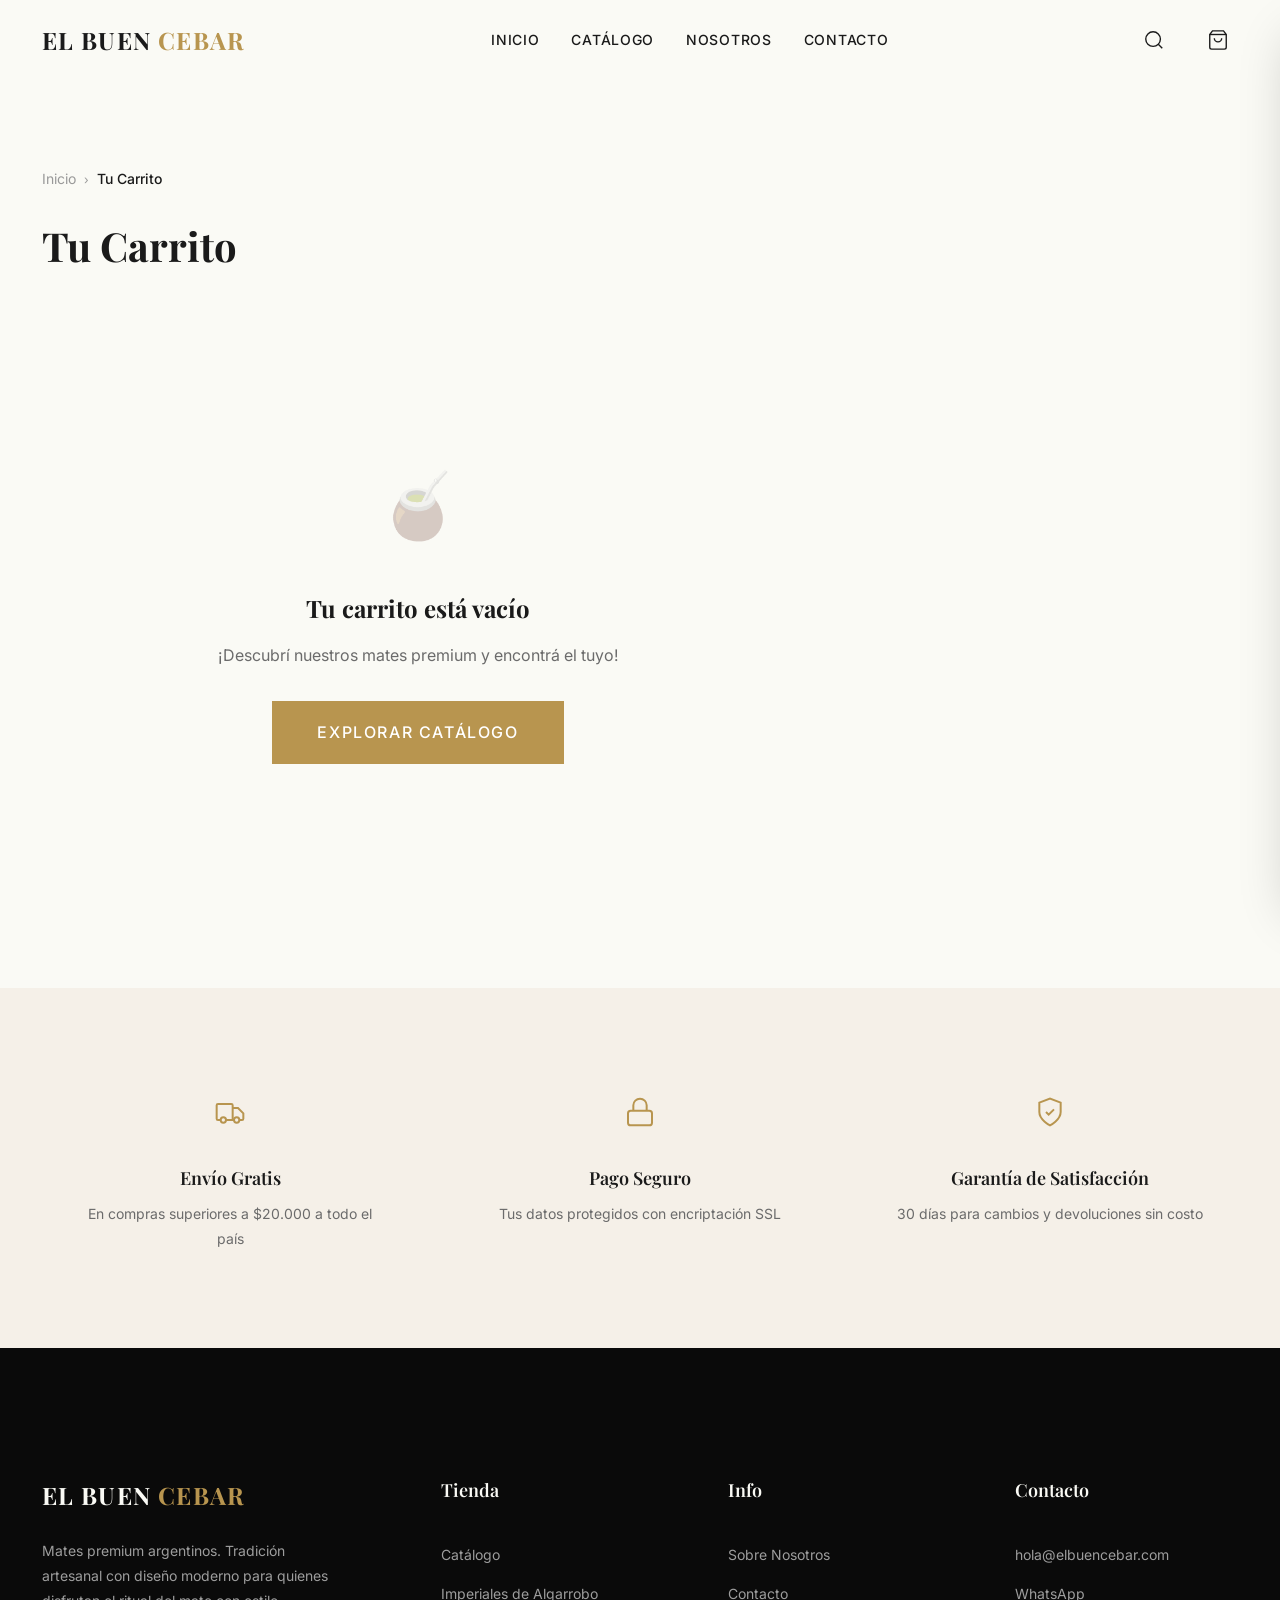
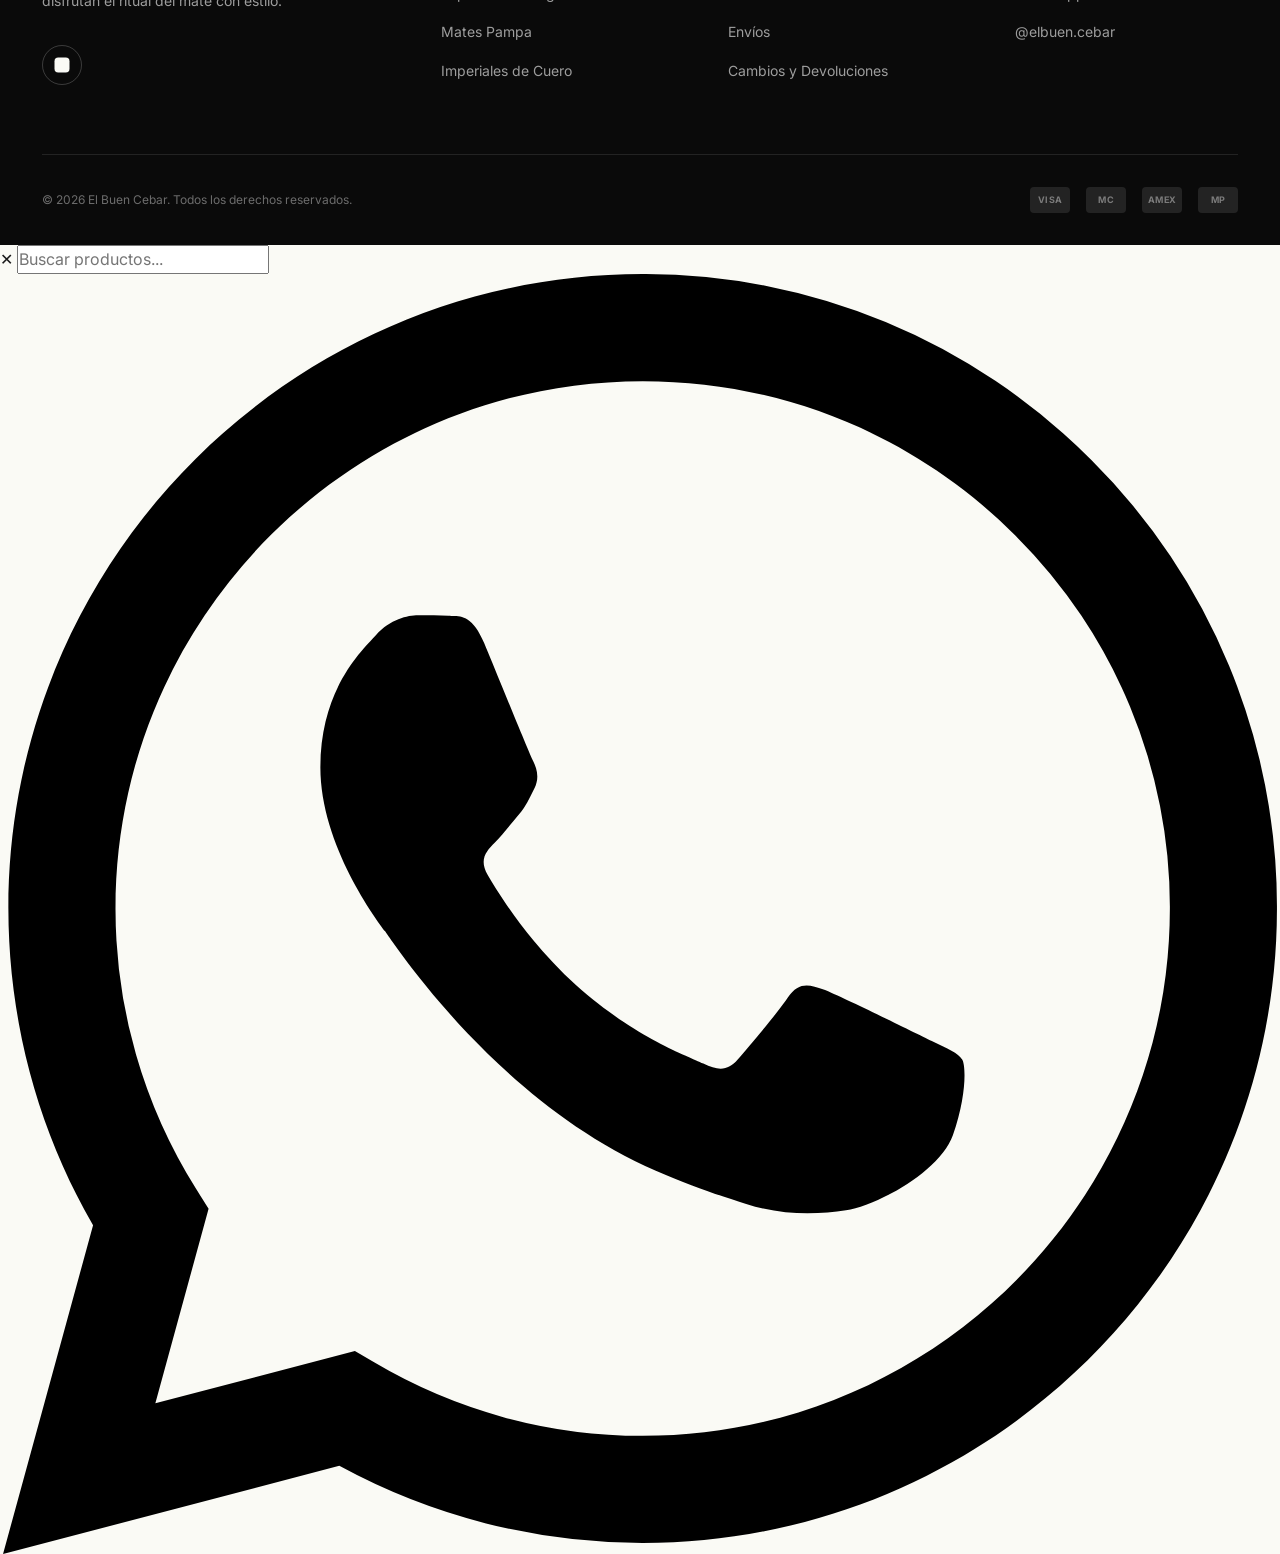
==== carrito.html @ 50b3458a "Primer commit" ====
﻿<!DOCTYPE html>
<html lang="es-AR">
<head>
  <meta charset="UTF-8">
  <meta name="viewport" content="width=device-width, initial-scale=1.0">
  <title>Tu Carrito — El Buen Cebar | Mates Premium Argentinos</title>

  <!-- SEO Meta Tags -->
  <meta name="description" content="Revisá tu carrito de compras en El Buen Cebar. Mates premium argentinos artesanales con envío a todo el país.">
  <meta name="robots" content="noindex, nofollow">
  <meta property="og:title" content="Tu Carrito — El Buen Cebar">
  <meta property="og:description" content="Mates premium argentinos. Tradición artesanal con diseño moderno.">
  <meta property="og:type" content="website">
  <meta property="og:url" content="https://elbuencebar.com/carrito">
  <meta property="og:image" content="https://elbuencebar.com/assets/images/og-image.jpg">
  <link rel="canonical" href="https://elbuencebar.com/carrito">

  <!-- Fonts -->
  <link rel="preconnect" href="https://fonts.googleapis.com">
  <link rel="preconnect" href="https://fonts.gstatic.com" crossorigin>
  <link href="https://fonts.googleapis.com/css2?family=Cormorant+Garamond:ital,wght@0,400;0,500;0,600;1,400&family=Inter:wght@300;400;500;600;700&family=Playfair+Display:ital,wght@0,400;0,500;0,600;0,700;1,400&display=swap" rel="stylesheet">

  <!-- Stylesheets -->
  <link rel="stylesheet" href="css/variables.css">
  <link rel="stylesheet" href="css/reset.css">
  <link rel="stylesheet" href="css/layout.css">
  <link rel="stylesheet" href="css/components.css">
  <link rel="stylesheet" href="css/animations.css">
  <link rel="stylesheet" href="css/pages/cart.css">

  <!-- Favicon -->
  <link rel="icon" type="image/svg+xml" href="assets/favicon.svg">
</head>
<body>

  <!-- ═══════════════════════════════════════════
       NAVIGATION (NOT transparent — scrolled by default)
       ═══════════════════════════════════════════ -->
  <nav class="nav nav--scrolled">
    <div class="nav__inner">
      <a href="index.html" class="nav__logo">El Buen <span>Cebar</span></a>
      <ul class="nav__links">
        <li><a href="index.html" class="nav__link">Inicio</a></li>
        <li><a href="catalogo.html" class="nav__link">Catálogo</a></li>
        <li><a href="nosotros.html" class="nav__link">Nosotros</a></li>
        <li><a href="contacto.html" class="nav__link">Contacto</a></li>
      </ul>
      <div class="nav__actions">
        <button class="nav__action-btn" data-search-toggle>
          <svg viewBox="0 0 24 24"><circle cx="11" cy="11" r="8"/><path d="m21 21-4.3-4.3"/></svg>
        </button>
        <button class="nav__action-btn" data-cart-toggle>
          <svg viewBox="0 0 24 24"><path d="M6 2 3 6v14a2 2 0 0 0 2 2h14a2 2 0 0 0 2-2V6l-3-4Z"/><path d="M3 6h18"/><path d="M16 10a4 4 0 0 1-8 0"/></svg>
          <span class="nav__cart-count" style="display:none">0</span>
        </button>
      </div>
      <button class="nav__hamburger" aria-label="Menú">
        <span></span><span></span><span></span>
      </button>
    </div>
  </nav>
  <div class="nav__mobile-menu">
    <a href="index.html" class="nav__link">Inicio</a>
    <a href="catalogo.html" class="nav__link">Catálogo</a>
    <a href="nosotros.html" class="nav__link">Nosotros</a>
    <a href="contacto.html" class="nav__link">Contacto</a>
  </div>


  <!-- ═══════════════════════════════════════════
       CART PAGE
       ═══════════════════════════════════════════ -->
  <main class="cart-page">
    <div class="container">

      <!-- Breadcrumb -->
      <div class="breadcrumb reveal">
        <a href="index.html">Inicio</a>
        <span class="breadcrumb__separator">›</span>
        <span class="breadcrumb__current">Tu Carrito</span>
      </div>

      <!-- Page Title -->
      <h1 class="cart-page__title reveal">Tu Carrito</h1>

      <!-- Cart Layout: 2 Columns -->
      <div class="cart-page__layout">

        <!-- Column 1: Cart Items -->
        <div class="cart-page__items">
          <!-- Populated dynamically by Cart.renderCartPage() -->
        </div>

        <!-- Column 2: Order Summary Sidebar -->
        <aside class="cart-page__summary">
          <h3 class="cart-page__summary-title">Resumen del Pedido</h3>

          <!-- Subtotal -->
          <div class="cart-summary__row">
            <span>Subtotal</span>
            <span class="cart-summary__subtotal">$ 0</span>
          </div>

          <!-- Savings -->
          <div class="cart-summary__row cart-summary__row--savings">
            <span>Ahorro</span>
            <span class="cart-summary__savings">$ 0</span>
          </div>

          <!-- Shipping -->
          <div class="cart-summary__row">
            <span>Envío</span>
            <span style="color:var(--color-success); font-weight:var(--weight-medium)">Gratis +$20.000</span>
          </div>

          <!-- Coupon -->
          <div class="cart-summary__coupon">
            <input type="text" placeholder="Código de descuento" aria-label="Código de descuento">
            <button type="button">Aplicar</button>
          </div>

          <!-- Total -->
          <div class="cart-summary__row cart-summary__row--total">
            <span>Total</span>
            <span class="cart-summary__total">$ 0</span>
          </div>

          <!-- Checkout Button -->
          <div class="cart-summary__checkout">
            <a href="checkout.html" class="btn btn--primary btn--full btn--lg btn--shine">Finalizar Compra</a>
          </div>

          <!-- Continue Shopping -->
          <div style="text-align:center; margin-top:var(--space-md)">
            <a href="catalogo.html" class="btn btn--ghost" style="font-size:var(--text-sm)">
              ← Seguir Comprando
            </a>
          </div>

          <!-- Secure Payment Note -->
          <div class="cart-summary__secure">
            <svg viewBox="0 0 24 24" width="16" height="16" stroke="currentColor" fill="none" stroke-width="1.5">
              <rect x="3" y="11" width="18" height="11" rx="2"/>
              <path d="M7 11V7a5 5 0 0 1 10 0v4"/>
            </svg>
            <span>Pago 100% seguro y encriptado</span>
          </div>
        </aside>

      </div><!-- /.cart-page__layout -->

    </div><!-- /.container -->
  </main>


  <!-- ═══════════════════════════════════════════
       BENEFITS BAR
       ═══════════════════════════════════════════ -->
  <section class="benefits-bar" style="background:var(--color-surface); padding:var(--space-3xl) 0;">
    <div class="container">
      <div style="display:grid; grid-template-columns:repeat(3,1fr); gap:var(--space-xl);" class="reveal">

        <!-- Benefit 1: Free Shipping -->
        <div class="benefit">
          <div class="benefit__icon">
            <svg viewBox="0 0 24 24"><path d="M5 18H3c-.6 0-1-.4-1-1V7c0-.6.4-1 1-1h10c.6 0 1 .4 1 1v11"/><path d="M14 9h4l4 4v4c0 .6-.4 1-1 1h-2"/><circle cx="7" cy="18" r="2"/><path d="M15 18H9"/><circle cx="17" cy="18" r="2"/></svg>
          </div>
          <h4 class="benefit__title">Envío Gratis</h4>
          <p class="benefit__text">En compras superiores a $20.000 a todo el país</p>
        </div>

        <!-- Benefit 2: Secure Payment -->
        <div class="benefit">
          <div class="benefit__icon">
            <svg viewBox="0 0 24 24"><rect x="3" y="11" width="18" height="11" rx="2"/><path d="M7 11V7a5 5 0 0 1 10 0v4"/></svg>
          </div>
          <h4 class="benefit__title">Pago Seguro</h4>
          <p class="benefit__text">Tus datos protegidos con encriptación SSL</p>
        </div>

        <!-- Benefit 3: Satisfaction Guarantee -->
        <div class="benefit">
          <div class="benefit__icon">
            <svg viewBox="0 0 24 24"><path d="M12 22s8-4 8-10V5l-8-3-8 3v7c0 6 8 10 8 10Z"/><path d="m9 12 2 2 4-4"/></svg>
          </div>
          <h4 class="benefit__title">Garantía de Satisfacción</h4>
          <p class="benefit__text">30 días para cambios y devoluciones sin costo</p>
        </div>

      </div>
    </div>
  </section>


  <!-- ═══════════════════════════════════════════
       FOOTER
       ═══════════════════════════════════════════ -->
  <footer class="footer">
    <div class="container">
      <div class="footer__grid">
        <div class="footer__col">
          <a href="index.html" class="nav__logo" style="font-size:1.5rem">El Buen <span>Cebar</span></a>
          <p class="footer__brand-description">Mates premium argentinos. Tradición artesanal con diseño moderno para quienes disfrutan el ritual del mate con estilo.</p>
          <div class="footer__social">
            <a href="https://instagram.com/elbuen.cebar" target="_blank" class="footer__social-link" aria-label="Instagram">
              <svg viewBox="0 0 24 24"><rect x="2" y="2" width="20" height="20" rx="5"/><circle cx="12" cy="12" r="5"/><circle cx="17.5" cy="6.5" r="1.5"/></svg>
            </a>
          </div>
        </div>
        <div class="footer__col">
          <h4 class="footer__col-title">Tienda</h4>
          <a href="catalogo.html" class="footer__link">Catálogo</a>
          <a href="catalogo.html?cat=algarrobo" class="footer__link">Imperiales de Algarrobo</a>
          <a href="catalogo.html?cat=pampa" class="footer__link">Mates Pampa</a>
          <a href="catalogo.html?cat=cuero" class="footer__link">Imperiales de Cuero</a>
        </div>
        <div class="footer__col">
          <h4 class="footer__col-title">Info</h4>
          <a href="nosotros.html" class="footer__link">Sobre Nosotros</a>
          <a href="contacto.html" class="footer__link">Contacto</a>
          <a href="#" class="footer__link">Envíos</a>
          <a href="#" class="footer__link">Cambios y Devoluciones</a>
        </div>
        <div class="footer__col">
          <h4 class="footer__col-title">Contacto</h4>
          <a href="mailto:hola@elbuencebar.com" class="footer__link">hola@elbuencebar.com</a>
          <a href="https://wa.me/5491100000000" class="footer__link">WhatsApp</a>
          <a href="https://instagram.com/elbuen.cebar" class="footer__link">@elbuen.cebar</a>
        </div>
      </div>
      <div class="footer__bottom">
        <p>© 2026 El Buen Cebar. Todos los derechos reservados.</p>
        <div class="footer__payment-icons">
          <span class="footer__payment-icon">VISA</span>
          <span class="footer__payment-icon">MC</span>
          <span class="footer__payment-icon">AMEX</span>
          <span class="footer__payment-icon">MP</span>
        </div>
      </div>
    </div>
  </footer>


  <!-- ═══════════════════════════════════════════
       SEARCH MODAL
       ═══════════════════════════════════════════ -->
  <div class="search-modal">
    <button class="search-modal__close">✕</button>
    <input type="text" class="search-modal__input" placeholder="Buscar productos...">
    <div class="search-modal__results"></div>
  </div>


  <!-- ═══════════════════════════════════════════
       CART SIDEBAR
       ═══════════════════════════════════════════ -->
  <div class="cart-overlay"></div>
  <div class="cart-sidebar">
    <div class="cart-sidebar__header">
      <h3 class="cart-sidebar__title">Tu Carrito</h3>
      <button class="cart-sidebar__close" onclick="Cart.toggleSidebar()">✕</button>
    </div>
    <div class="cart-sidebar__items"></div>
    <div class="cart-sidebar__footer">
      <div class="cart-sidebar__total">
        <span>Total</span>
        <span class="cart-sidebar__total-price">$ 0</span>
      </div>
      <a href="carrito.html" class="btn btn--primary btn--full">Ver Carrito</a>
      <a href="checkout.html" class="btn btn--outline btn--full" style="margin-top:var(--space-sm)">Finalizar Compra</a>
    </div>
  </div>


  <!-- ═══════════════════════════════════════════
       WHATSAPP FLOAT
       ═══════════════════════════════════════════ -->
  <a href="https://wa.me/5491100000000?text=Hola! Me interesa un mate premium" target="_blank" class="whatsapp-float visible" aria-label="WhatsApp">
    <svg viewBox="0 0 24 24"><path d="M17.472 14.382c-.297-.149-1.758-.867-2.03-.967-.273-.099-.471-.148-.67.15-.197.297-.767.966-.94 1.164-.173.199-.347.223-.644.075-.297-.15-1.255-.463-2.39-1.475-.883-.788-1.48-1.761-1.653-2.059-.173-.297-.018-.458.13-.606.134-.133.298-.347.446-.52.149-.174.198-.298.298-.497.099-.198.05-.371-.025-.52-.075-.149-.669-1.612-.916-2.207-.242-.579-.487-.5-.669-.51-.173-.008-.371-.01-.57-.01-.198 0-.52.074-.792.372-.272.297-1.04 1.016-1.04 2.479 0 1.462 1.065 2.875 1.213 3.074.149.198 2.096 3.2 5.077 4.487.709.306 1.262.489 1.694.625.712.227 1.36.195 1.871.118.571-.085 1.758-.719 2.006-1.413.248-.694.248-1.289.173-1.413-.074-.124-.272-.198-.57-.347m-5.421 7.403h-.004a9.87 9.87 0 01-5.031-1.378l-.361-.214-3.741.982.998-3.648-.235-.374a9.86 9.86 0 01-1.51-5.26c.001-5.45 4.436-9.884 9.888-9.884 2.64 0 5.122 1.03 6.988 2.898a9.825 9.825 0 012.893 6.994c-.003 5.45-4.437 9.884-9.885 9.884m8.413-18.297A11.815 11.815 0 0012.05 0C5.495 0 .16 5.335.157 11.892c0 2.096.547 4.142 1.588 5.945L.057 24l6.305-1.654a11.882 11.882 0 005.683 1.448h.005c6.554 0 11.89-5.335 11.893-11.893a11.821 11.821 0 00-3.48-8.413z"/></svg>
  </a>


  <!-- ═══════════════════════════════════════════
       SCRIPTS
       ═══════════════════════════════════════════ -->
  <script src="js/products.js"></script>
  <script src="js/cart.js"></script>
  <script src="js/animations.js"></script>
  <script src="js/ui.js"></script>
  <script src="js/app.js"></script>
  <script>
    document.addEventListener('DOMContentLoaded', () => {
      Cart.renderCartPage();
    });
  </script>

</body>
</html>
---- css/variables.css ----
/* ============================================
   CEBATE UNO — Design Tokens
   Premium Mate Store
   ============================================ */

:root {
  /* ── Colors ── */
  --color-primary:        #0A0A0A;
  --color-primary-rgb:    10, 10, 10;
  --color-bg:             #FAFAF5;
  --color-bg-rgb:         250, 250, 245;
  --color-white:          #FFFFFF;
  --color-beige:          #C9B99A;
  --color-beige-light:    #DDD3BC;
  --color-gold:           #B8954F;
  --color-gold-light:     #D4B068;
  --color-gold-dark:      #96783F;
  --color-wood:           #5C3D2E;
  --color-wood-light:     #7A5640;
  --color-text:           #1A1A1A;
  --color-text-secondary: #6B6B6B;
  --color-text-muted:     #999999;
  --color-surface:        #F5F0E8;
  --color-surface-dark:   #EDE6D8;
  --color-border:         #E5E0D5;
  --color-border-light:   #F0EDE6;
  --color-success:        #2D6A4F;
  --color-error:          #9B2226;
  --color-overlay:        rgba(10, 10, 10, 0.6);

  /* ── Typography ── */
  --font-display:  'Playfair Display', 'Georgia', serif;
  --font-body:     'Inter', 'Helvetica Neue', sans-serif;
  --font-accent:   'Cormorant Garamond', 'Georgia', serif;

  /* Font Sizes — Fluid Typography */
  --text-xs:    clamp(0.7rem, 0.65rem + 0.25vw, 0.75rem);
  --text-sm:    clamp(0.8rem, 0.75rem + 0.25vw, 0.875rem);
  --text-base:  clamp(0.9rem, 0.85rem + 0.25vw, 1rem);
  --text-lg:    clamp(1rem, 0.95rem + 0.3vw, 1.125rem);
  --text-xl:    clamp(1.1rem, 1rem + 0.5vw, 1.25rem);
  --text-2xl:   clamp(1.25rem, 1.1rem + 0.75vw, 1.5rem);
  --text-3xl:   clamp(1.5rem, 1.2rem + 1.5vw, 2rem);
  --text-4xl:   clamp(1.8rem, 1.4rem + 2vw, 2.5rem);
  --text-5xl:   clamp(2.2rem, 1.5rem + 3.5vw, 3.5rem);
  --text-6xl:   clamp(2.8rem, 1.8rem + 5vw, 5rem);

  /* Font Weights */
  --weight-light:    300;
  --weight-regular:  400;
  --weight-medium:   500;
  --weight-semibold: 600;
  --weight-bold:     700;

  /* Line Heights */
  --leading-tight:   1.15;
  --leading-snug:    1.3;
  --leading-normal:  1.6;
  --leading-relaxed: 1.8;

  /* Letter Spacing */
  --tracking-tight:    -0.02em;
  --tracking-normal:   0;
  --tracking-wide:     0.05em;
  --tracking-wider:    0.1em;
  --tracking-widest:   0.2em;

  /* ── Spacing ── */
  --space-2xs:  0.25rem;   /* 4px */
  --space-xs:   0.5rem;    /* 8px */
  --space-sm:   0.75rem;   /* 12px */
  --space-md:   1rem;      /* 16px */
  --space-lg:   1.5rem;    /* 24px */
  --space-xl:   2rem;      /* 32px */
  --space-2xl:  3rem;      /* 48px */
  --space-3xl:  4rem;      /* 64px */
  --space-4xl:  6rem;      /* 96px */
  --space-5xl:  8rem;      /* 128px */
  --space-6xl:  10rem;     /* 160px */

  /* Section Spacing — Generous breathing room */
  --section-padding: clamp(4rem, 3rem + 5vw, 8rem);

  /* ── Layout ── */
  --container-max:     1400px;
  --container-narrow:  900px;
  --container-wide:    1600px;
  --container-padding: clamp(1.25rem, 1rem + 2vw, 3rem);
  --nav-height:        80px;

  /* ── Borders ── */
  --radius-sm:   4px;
  --radius-md:   8px;
  --radius-lg:   12px;
  --radius-xl:   16px;
  --radius-2xl:  24px;
  --radius-full: 9999px;

  /* ── Shadows ── */
  --shadow-xs:   0 1px 2px rgba(0, 0, 0, 0.04);
  --shadow-sm:   0 1px 3px rgba(0, 0, 0, 0.06), 0 1px 2px rgba(0, 0, 0, 0.04);
  --shadow-md:   0 4px 6px -1px rgba(0, 0, 0, 0.07), 0 2px 4px -2px rgba(0, 0, 0, 0.05);
  --shadow-lg:   0 10px 15px -3px rgba(0, 0, 0, 0.08), 0 4px 6px -4px rgba(0, 0, 0, 0.05);
  --shadow-xl:   0 20px 25px -5px rgba(0, 0, 0, 0.1), 0 8px 10px -6px rgba(0, 0, 0, 0.06);
  --shadow-2xl:  0 25px 50px -12px rgba(0, 0, 0, 0.2);
  --shadow-gold: 0 4px 15px rgba(184, 149, 79, 0.3);
  --shadow-card: 0 2px 8px rgba(0, 0, 0, 0.04), 0 8px 24px rgba(0, 0, 0, 0.06);
  --shadow-card-hover: 0 4px 12px rgba(0, 0, 0, 0.06), 0 16px 40px rgba(0, 0, 0, 0.1);

  /* ── Transitions ── */
  --ease-out:      cubic-bezier(0.16, 1, 0.3, 1);
  --ease-in-out:   cubic-bezier(0.65, 0, 0.35, 1);
  --ease-spring:   cubic-bezier(0.34, 1.56, 0.64, 1);
  --ease-smooth:   cubic-bezier(0.4, 0, 0.2, 1);
  --duration-fast:  150ms;
  --duration-base:  300ms;
  --duration-slow:  500ms;
  --duration-slower: 700ms;
  --transition-fast:  150ms var(--ease-out);
  --transition-base:  300ms var(--ease-out);
  --transition-slow:  500ms var(--ease-out);

  /* ── Z-Index ── */
  --z-base:     1;
  --z-dropdown: 100;
  --z-sticky:   200;
  --z-overlay:  300;
  --z-modal:    400;
  --z-toast:    500;
  --z-max:      9999;
}

/* ── Dark surface overrides (for dark sections) ── */
.theme-dark {
  --color-text:           #FAFAF5;
  --color-text-secondary: #B0B0B0;
  --color-border:         rgba(255, 255, 255, 0.1);
}
---- css/layout.css ----
/* ============================================
   CEBATE UNO — Layout System
   Container, grid, flex utilities
   ============================================ */

/* ── Container ── */
.container {
  width: 100%;
  max-width: var(--container-max);
  margin-inline: auto;
  padding-inline: var(--container-padding);
}

.container--narrow {
  max-width: var(--container-narrow);
}

.container--wide {
  max-width: var(--container-wide);
}

/* ── Section ── */
.section {
  padding-block: var(--section-padding);
}

.section--sm {
  padding-block: var(--space-3xl);
}

.section--dark {
  background-color: var(--color-primary);
  color: var(--color-bg);
}

.section--cream {
  background-color: var(--color-surface);
}

.section--beige {
  background-color: var(--color-surface-dark);
}

/* ── Grid System ── */
.grid {
  display: grid;
  gap: var(--space-xl);
}

.grid--2 {
  grid-template-columns: repeat(2, 1fr);
}

.grid--3 {
  grid-template-columns: repeat(3, 1fr);
}

.grid--4 {
  grid-template-columns: repeat(4, 1fr);
}

.grid--auto-fit {
  grid-template-columns: repeat(auto-fit, minmax(280px, 1fr));
}

.grid--auto-fill {
  grid-template-columns: repeat(auto-fill, minmax(280px, 1fr));
}

/* Asymmetric grids */
.grid--60-40 {
  grid-template-columns: 1.5fr 1fr;
}

.grid--40-60 {
  grid-template-columns: 1fr 1.5fr;
}

.grid--70-30 {
  grid-template-columns: 2.3fr 1fr;
}

/* ── Flex Utilities ── */
.flex {
  display: flex;
}

.flex--center {
  display: flex;
  align-items: center;
  justify-content: center;
}

.flex--between {
  display: flex;
  align-items: center;
  justify-content: space-between;
}

.flex--column {
  display: flex;
  flex-direction: column;
}

.flex--wrap {
  flex-wrap: wrap;
}

.flex--gap-sm {
  gap: var(--space-sm);
}

.flex--gap-md {
  gap: var(--space-md);
}

.flex--gap-lg {
  gap: var(--space-lg);
}

.flex--gap-xl {
  gap: var(--space-xl);
}

/* ── Alignment ── */
.text-center { text-align: center; }
.text-left   { text-align: left; }
.text-right  { text-align: right; }

.mx-auto { margin-inline: auto; }

.items-center   { align-items: center; }
.items-start    { align-items: flex-start; }
.items-end      { align-items: flex-end; }
.justify-center { justify-content: center; }
.justify-between { justify-content: space-between; }

/* ── Spacing Utilities ── */
.mt-xs  { margin-top: var(--space-xs); }
.mt-sm  { margin-top: var(--space-sm); }
.mt-md  { margin-top: var(--space-md); }
.mt-lg  { margin-top: var(--space-lg); }
.mt-xl  { margin-top: var(--space-xl); }
.mt-2xl { margin-top: var(--space-2xl); }
.mt-3xl { margin-top: var(--space-3xl); }

.mb-xs  { margin-bottom: var(--space-xs); }
.mb-sm  { margin-bottom: var(--space-sm); }
.mb-md  { margin-bottom: var(--space-md); }
.mb-lg  { margin-bottom: var(--space-lg); }
.mb-xl  { margin-bottom: var(--space-xl); }
.mb-2xl { margin-bottom: var(--space-2xl); }

/* ── Visibility ── */
.sr-only {
  position: absolute;
  width: 1px;
  height: 1px;
  padding: 0;
  margin: -1px;
  overflow: hidden;
  clip: rect(0, 0, 0, 0);
  white-space: nowrap;
  border-width: 0;
}

.hidden { display: none !important; }

/* ── Responsive ── */
@media (max-width: 1024px) {
  .grid--4 {
    grid-template-columns: repeat(2, 1fr);
  }
  .grid--3 {
    grid-template-columns: repeat(2, 1fr);
  }
  .grid--60-40,
  .grid--40-60,
  .grid--70-30 {
    grid-template-columns: 1fr;
  }
}

@media (max-width: 768px) {
  .grid--2,
  .grid--3,
  .grid--4 {
    grid-template-columns: 1fr;
  }
  .grid--auto-fit,
  .grid--auto-fill {
    grid-template-columns: 1fr;
  }
  
  .hide-mobile { display: none !important; }
}

@media (min-width: 769px) {
  .hide-desktop { display: none !important; }
}
---- css/components.css ----
/* ============================================
   CEBATE UNO — Components
   Reusable UI components
   ============================================ */

/* ── NAVIGATION ── */
.nav {
  position: fixed;
  top: 0;
  left: 0;
  right: 0;
  z-index: var(--z-sticky);
  height: var(--nav-height);
  display: flex;
  align-items: center;
  padding-inline: var(--container-padding);
  transition: background-color var(--transition-base),
              box-shadow var(--transition-base),
              backdrop-filter var(--transition-base);
}

.nav--transparent {
  background-color: transparent;
  color: var(--color-white);
}

.nav--scrolled {
  background-color: rgba(250, 250, 245, 0.95);
  backdrop-filter: blur(20px);
  -webkit-backdrop-filter: blur(20px);
  box-shadow: 0 1px 0 var(--color-border);
  color: var(--color-text);
}

.nav__inner {
  display: flex;
  align-items: center;
  justify-content: space-between;
  width: 100%;
  max-width: var(--container-max);
  margin-inline: auto;
}

.nav__logo {
  font-family: var(--font-display);
  font-size: var(--text-2xl);
  font-weight: var(--weight-bold);
  letter-spacing: var(--tracking-wide);
  text-transform: uppercase;
  flex-shrink: 0;
}

.nav__logo span {
  color: var(--color-gold);
}

.nav__links {
  display: flex;
  align-items: center;
  gap: var(--space-xl);
}

.nav__link {
  font-size: var(--text-sm);
  font-weight: var(--weight-medium);
  letter-spacing: var(--tracking-wide);
  text-transform: uppercase;
  position: relative;
  padding-block: var(--space-xs);
}

.nav__link::after {
  content: '';
  position: absolute;
  bottom: 0;
  left: 0;
  width: 0;
  height: 1px;
  background: var(--color-gold);
  transition: width var(--transition-base);
}

.nav__link:hover::after,
.nav__link.active::after {
  width: 100%;
}

.nav__actions {
  display: flex;
  align-items: center;
  gap: var(--space-lg);
}

.nav__action-btn {
  position: relative;
  display: flex;
  align-items: center;
  justify-content: center;
  width: 40px;
  height: 40px;
  transition: color var(--transition-fast);
}

.nav__action-btn:hover {
  color: var(--color-gold);
}

.nav__action-btn svg {
  width: 22px;
  height: 22px;
  stroke: currentColor;
  fill: none;
  stroke-width: 1.5;
}

.nav__cart-count {
  position: absolute;
  top: 2px;
  right: 2px;
  width: 18px;
  height: 18px;
  background: var(--color-gold);
  color: var(--color-white);
  font-size: 10px;
  font-weight: var(--weight-bold);
  border-radius: 50%;
  display: flex;
  align-items: center;
  justify-content: center;
  line-height: 1;
}

/* Mobile menu toggle */
.nav__hamburger {
  display: none;
  flex-direction: column;
  gap: 5px;
  width: 28px;
  cursor: pointer;
}

.nav__hamburger span {
  display: block;
  width: 100%;
  height: 1.5px;
  background: currentColor;
  transition: transform var(--transition-base), opacity var(--transition-base);
}

.nav__hamburger.active span:nth-child(1) {
  transform: translateY(6.5px) rotate(45deg);
}

.nav__hamburger.active span:nth-child(2) {
  opacity: 0;
}

.nav__hamburger.active span:nth-child(3) {
  transform: translateY(-6.5px) rotate(-45deg);
}

/* Mobile menu */
.nav__mobile-menu {
  display: none;
  position: fixed;
  top: var(--nav-height);
  left: 0;
  right: 0;
  bottom: 0;
  background: var(--color-bg);
  padding: var(--space-3xl) var(--container-padding);
  z-index: var(--z-overlay);
  opacity: 0;
  transform: translateY(-10px);
  transition: opacity var(--transition-base), transform var(--transition-base);
}

.nav__mobile-menu.active {
  display: flex;
  flex-direction: column;
  opacity: 1;
  transform: translateY(0);
}

.nav__mobile-menu .nav__link {
  font-size: var(--text-xl);
  padding-block: var(--space-md);
  display: block;
  color: var(--color-text);
}

@media (max-width: 768px) {
  .nav__links { display: none; }
  .nav__hamburger { display: flex; }
}


/* ── BUTTONS ── */
.btn {
  display: inline-flex;
  align-items: center;
  justify-content: center;
  gap: var(--space-xs);
  padding: 14px 32px;
  font-family: var(--font-body);
  font-size: var(--text-sm);
  font-weight: var(--weight-medium);
  letter-spacing: var(--tracking-wider);
  text-transform: uppercase;
  border: 1px solid transparent;
  border-radius: 0;
  cursor: pointer;
  transition: all var(--transition-base);
  position: relative;
  overflow: hidden;
  white-space: nowrap;
}

.btn--primary {
  background: var(--color-gold);
  color: var(--color-white);
  border-color: var(--color-gold);
}

.btn--primary:hover {
  background: var(--color-gold-dark);
  border-color: var(--color-gold-dark);
  box-shadow: var(--shadow-gold);
}

.btn--secondary {
  background: var(--color-primary);
  color: var(--color-white);
  border-color: var(--color-primary);
}

.btn--secondary:hover {
  background: #222;
  border-color: #222;
}

.btn--outline {
  background: transparent;
  color: var(--color-text);
  border-color: var(--color-text);
}

.btn--outline:hover {
  background: var(--color-text);
  color: var(--color-white);
}

.btn--outline-light {
  background: transparent;
  color: var(--color-white);
  border-color: var(--color-white);
}

.btn--outline-light:hover {
  background: var(--color-white);
  color: var(--color-text);
}

.btn--outline-gold {
  background: transparent;
  color: var(--color-gold);
  border-color: var(--color-gold);
}

.btn--outline-gold:hover {
  background: var(--color-gold);
  color: var(--color-white);
}

.btn--ghost {
  background: transparent;
  color: var(--color-text);
  padding: 10px 16px;
}

.btn--ghost:hover {
  color: var(--color-gold);
}

.btn--lg {
  padding: 18px 44px;
  font-size: var(--text-base);
}

.btn--sm {
  padding: 10px 20px;
  font-size: var(--text-xs);
}

.btn--full {
  width: 100%;
}

.btn--icon {
  padding: 12px;
}

.btn svg {
  width: 18px;
  height: 18px;
}

/* Button shine effect */
.btn--shine::after {
  content: '';
  position: absolute;
  top: 0;
  left: -100%;
  width: 100%;
  height: 100%;
  background: linear-gradient(
    90deg,
    transparent,
    rgba(255, 255, 255, 0.2),
    transparent
  );
  transition: left 0.5s ease;
}

.btn--shine:hover::after {
  left: 100%;
}


/* ── PRODUCT CARD ── */
.product-card {
  position: relative;
  background: var(--color-white);
  border-radius: var(--radius-md);
  overflow: hidden;
  transition: transform var(--transition-base), box-shadow var(--transition-base);
}

.product-card:hover {
  transform: translateY(-4px);
  box-shadow: var(--shadow-card-hover);
}

.product-card__image {
  position: relative;
  aspect-ratio: 1;
  overflow: hidden;
  background: var(--color-surface);
}

.product-card__image img {
  width: 100%;
  height: 100%;
  object-fit: cover;
  transition: transform var(--duration-slow) var(--ease-out);
}

.product-card:hover .product-card__image img {
  transform: scale(1.06);
}

.product-card__badge {
  position: absolute;
  top: var(--space-md);
  left: var(--space-md);
  padding: 4px 12px;
  font-size: var(--text-xs);
  font-weight: var(--weight-semibold);
  letter-spacing: var(--tracking-wide);
  text-transform: uppercase;
  z-index: 2;
}

.product-card__badge--sale {
  background: var(--color-error);
  color: var(--color-white);
}

.product-card__badge--new {
  background: var(--color-gold);
  color: var(--color-white);
}

.product-card__badge--bestseller {
  background: var(--color-primary);
  color: var(--color-white);
}

.product-card__quick-actions {
  position: absolute;
  bottom: var(--space-md);
  left: 50%;
  transform: translateX(-50%) translateY(10px);
  opacity: 0;
  transition: opacity var(--transition-base), transform var(--transition-base);
  z-index: 2;
}

.product-card:hover .product-card__quick-actions {
  opacity: 1;
  transform: translateX(-50%) translateY(0);
}

.product-card__info {
  padding: var(--space-lg);
}

.product-card__category {
  font-size: var(--text-xs);
  font-weight: var(--weight-medium);
  letter-spacing: var(--tracking-wider);
  text-transform: uppercase;
  color: var(--color-text-muted);
  margin-bottom: var(--space-2xs);
}

.product-card__name {
  font-family: var(--font-display);
  font-size: var(--text-lg);
  font-weight: var(--weight-semibold);
  color: var(--color-text);
  margin-bottom: var(--space-xs);
  line-height: var(--leading-snug);
}

.product-card__name a:hover {
  color: var(--color-gold);
}

.product-card__price {
  display: flex;
  align-items: center;
  gap: var(--space-xs);
}

.product-card__price-current {
  font-size: var(--text-lg);
  font-weight: var(--weight-bold);
  color: var(--color-text);
}

.product-card__price-original {
  font-size: var(--text-sm);
  color: var(--color-text-muted);
  text-decoration: line-through;
}

.product-card__price-discount {
  font-size: var(--text-xs);
  font-weight: var(--weight-semibold);
  color: var(--color-error);
  background: rgba(155, 34, 38, 0.08);
  padding: 2px 8px;
  border-radius: var(--radius-sm);
}


/* ── RATING ── */
.rating {
  display: flex;
  align-items: center;
  gap: 2px;
}

.rating__star {
  color: var(--color-gold);
  font-size: 14px;
}

.rating__star--empty {
  color: var(--color-border);
}

.rating__count {
  margin-left: var(--space-xs);
  font-size: var(--text-xs);
  color: var(--color-text-muted);
}


/* ── SECTION HEADERS ── */
.section-header {
  text-align: center;
  max-width: 700px;
  margin-inline: auto;
  margin-bottom: var(--space-3xl);
}

.section-header__label {
  font-size: var(--text-xs);
  font-weight: var(--weight-medium);
  letter-spacing: var(--tracking-widest);
  text-transform: uppercase;
  color: var(--color-gold);
  margin-bottom: var(--space-md);
  display: block;
}

.section-header__title {
  font-family: var(--font-display);
  font-size: var(--text-4xl);
  font-weight: var(--weight-bold);
  line-height: var(--leading-tight);
  margin-bottom: var(--space-lg);
}

.section-header__subtitle {
  font-size: var(--text-lg);
  color: var(--color-text-secondary);
  line-height: var(--leading-relaxed);
}

/* Gold line separator */
.gold-line {
  width: 60px;
  height: 1px;
  background: var(--color-gold);
  margin-inline: auto;
  margin-block: var(--space-lg);
}

.gold-line--left {
  margin-inline: 0;
}


/* ── TESTIMONIAL CARD ── */
.testimonial-card {
  background: var(--color-white);
  padding: var(--space-2xl);
  border-radius: var(--radius-md);
  border: 1px solid var(--color-border-light);
  position: relative;
}

.testimonial-card__quote {
  font-family: var(--font-accent);
  font-size: var(--text-xl);
  font-style: italic;
  line-height: var(--leading-relaxed);
  color: var(--color-text);
  margin-bottom: var(--space-xl);
}

.testimonial-card__quote::before {
  content: '"';
  font-family: var(--font-display);
  font-size: var(--text-5xl);
  color: var(--color-gold);
  line-height: 0;
  display: block;
  margin-bottom: var(--space-md);
}

.testimonial-card__author {
  display: flex;
  align-items: center;
  gap: var(--space-md);
}

.testimonial-card__avatar {
  width: 48px;
  height: 48px;
  border-radius: 50%;
  overflow: hidden;
  background: var(--color-surface);
}

.testimonial-card__avatar img {
  width: 100%;
  height: 100%;
  object-fit: cover;
}

.testimonial-card__name {
  font-weight: var(--weight-semibold);
  font-size: var(--text-sm);
}

.testimonial-card__location {
  font-size: var(--text-xs);
  color: var(--color-text-muted);
}


/* ── BENEFIT ITEM ── */
.benefit {
  display: flex;
  flex-direction: column;
  align-items: center;
  text-align: center;
  padding: var(--space-xl);
}

.benefit__icon {
  width: 56px;
  height: 56px;
  display: flex;
  align-items: center;
  justify-content: center;
  margin-bottom: var(--space-lg);
  color: var(--color-gold);
}

.benefit__icon svg {
  width: 32px;
  height: 32px;
  stroke: currentColor;
  fill: none;
  stroke-width: 1.5;
}

.benefit__title {
  font-family: var(--font-display);
  font-size: var(--text-lg);
  font-weight: var(--weight-semibold);
  margin-bottom: var(--space-xs);
}

.benefit__text {
  font-size: var(--text-sm);
  color: var(--color-text-secondary);
  line-height: var(--leading-relaxed);
}


/* ── CATEGORY CARD ── */
.category-card {
  position: relative;
  overflow: hidden;
  border-radius: var(--radius-md);
  aspect-ratio: 4/5;
  cursor: pointer;
}

.category-card__image {
  position: absolute;
  inset: 0;
  background-size: cover;
  background-position: center;
  transition: transform var(--duration-slow) var(--ease-out);
}

.category-card:hover .category-card__image {
  transform: scale(1.08);
}

.category-card__overlay {
  position: absolute;
  inset: 0;
  background: linear-gradient(
    to top,
    rgba(10, 10, 10, 0.7) 0%,
    rgba(10, 10, 10, 0.1) 60%,
    transparent 100%
  );
  z-index: 1;
}

.category-card__content {
  position: absolute;
  bottom: 0;
  left: 0;
  right: 0;
  padding: var(--space-2xl);
  z-index: 2;
  color: var(--color-white);
}

.category-card__title {
  font-family: var(--font-display);
  font-size: var(--text-3xl);
  font-weight: var(--weight-bold);
  margin-bottom: var(--space-xs);
}

.category-card__count {
  font-size: var(--text-sm);
  opacity: 0.8;
  letter-spacing: var(--tracking-wide);
}


/* ── BREADCRUMB ── */
.breadcrumb {
  display: flex;
  align-items: center;
  gap: var(--space-xs);
  font-size: var(--text-sm);
  color: var(--color-text-muted);
  padding-block: var(--space-lg);
}

.breadcrumb__separator {
  font-size: var(--text-xs);
}

.breadcrumb a:hover {
  color: var(--color-gold);
}

.breadcrumb__current {
  color: var(--color-text);
  font-weight: var(--weight-medium);
}


/* ── FORM ELEMENTS ── */
.form-group {
  margin-bottom: var(--space-lg);
}

.form-label {
  display: block;
  font-size: var(--text-sm);
  font-weight: var(--weight-medium);
  margin-bottom: var(--space-xs);
  color: var(--color-text);
}

.form-input,
.form-select,
.form-textarea {
  width: 100%;
  padding: 14px 16px;
  font-size: var(--text-base);
  border: 1px solid var(--color-border);
  background: var(--color-white);
  border-radius: var(--radius-sm);
  transition: border-color var(--transition-fast), box-shadow var(--transition-fast);
}

.form-input:focus,
.form-select:focus,
.form-textarea:focus {
  outline: none;
  border-color: var(--color-gold);
  box-shadow: 0 0 0 3px rgba(184, 149, 79, 0.1);
}

.form-input::placeholder {
  color: var(--color-text-muted);
}

.form-textarea {
  min-height: 120px;
  resize: vertical;
}

.form-error {
  font-size: var(--text-xs);
  color: var(--color-error);
  margin-top: var(--space-2xs);
}

.form-input.error {
  border-color: var(--color-error);
}


/* ── FOOTER ── */
.footer {
  background: var(--color-primary);
  color: var(--color-bg);
  padding-top: var(--space-5xl);
}

.footer__grid {
  display: grid;
  grid-template-columns: 1.5fr 1fr 1fr 1fr;
  gap: var(--space-3xl);
  padding-bottom: var(--space-3xl);
  border-bottom: 1px solid rgba(255, 255, 255, 0.1);
}

.footer__brand-description {
  font-size: var(--text-sm);
  color: rgba(255, 255, 255, 0.6);
  line-height: var(--leading-relaxed);
  margin-top: var(--space-lg);
  max-width: 300px;
}

.footer__social {
  display: flex;
  gap: var(--space-md);
  margin-top: var(--space-xl);
}

.footer__social-link {
  width: 40px;
  height: 40px;
  display: flex;
  align-items: center;
  justify-content: center;
  border: 1px solid rgba(255, 255, 255, 0.2);
  border-radius: 50%;
  transition: all var(--transition-fast);
}

.footer__social-link:hover {
  border-color: var(--color-gold);
  background: var(--color-gold);
  color: var(--color-white);
}

.footer__social-link svg {
  width: 18px;
  height: 18px;
  fill: currentColor;
}

.footer__col-title {
  font-family: var(--font-display);
  font-size: var(--text-lg);
  font-weight: var(--weight-semibold);
  margin-bottom: var(--space-xl);
}

.footer__link {
  display: block;
  font-size: var(--text-sm);
  color: rgba(255, 255, 255, 0.6);
  padding-block: var(--space-xs);
  transition: color var(--transition-fast);
}

.footer__link:hover {
  color: var(--color-gold);
}

.footer__bottom {
  display: flex;
  align-items: center;
  justify-content: space-between;
  padding-block: var(--space-xl);
  font-size: var(--text-xs);
  color: rgba(255, 255, 255, 0.4);
}

.footer__payment-icons {
  display: flex;
  gap: var(--space-md);
  align-items: center;
}

.footer__payment-icon {
  width: 40px;
  height: 26px;
  background: rgba(255, 255, 255, 0.1);
  border-radius: var(--radius-sm);
  display: flex;
  align-items: center;
  justify-content: center;
  font-size: 9px;
  font-weight: var(--weight-bold);
  letter-spacing: 0.5px;
}

@media (max-width: 768px) {
  .footer__grid {
    grid-template-columns: 1fr;
    gap: var(--space-2xl);
  }
  .footer__bottom {
    flex-direction: column;
    gap: var(--space-md);
    text-align: center;
  }
}


/* ── NEWSLETTER ── */
.newsletter {
  background: var(--color-surface);
  padding: var(--space-4xl) 0;
  text-align: center;
}

.newsletter__form {
  display: flex;
  max-width: 500px;
  margin-inline: auto;
  margin-top: var(--space-xl);
  gap: 0;
}

.newsletter__input {
  flex: 1;
  padding: 16px 20px;
  border: 1px solid var(--color-border);
  border-right: none;
  font-size: var(--text-base);
  background: var(--color-white);
}

.newsletter__input:focus {
  outline: none;
  border-color: var(--color-gold);
}

.newsletter__btn {
  padding: 16px 28px;
  background: var(--color-primary);
  color: var(--color-white);
  font-size: var(--text-sm);
  font-weight: var(--weight-medium);
  letter-spacing: var(--tracking-wider);
  text-transform: uppercase;
  border: 1px solid var(--color-primary);
  cursor: pointer;
  transition: all var(--transition-base);
  white-space: nowrap;
}

.newsletter__btn:hover {
  background: var(--color-gold);
  border-color: var(--color-gold);
}

@media (max-width: 480px) {
  .newsletter__form {
    flex-direction: column;
  }
  .newsletter__input {
    border-right: 1px solid var(--color-border);
    border-bottom: none;
  }
}


/* ── TOAST NOTIFICATION ── */
.toast {
  position: fixed;
  bottom: var(--space-xl);
  right: var(--space-xl);
  background: var(--color-primary);
  color: var(--color-white);
  padding: var(--space-md) var(--space-xl);
  border-radius: var(--radius-md);
  font-size: var(--text-sm);
  font-weight: var(--weight-medium);
  box-shadow: var(--shadow-2xl);
  z-index: var(--z-toast);
  transform: translateY(20px);
  opacity: 0;
  transition: all var(--transition-base);
  display: flex;
  align-items: center;
  gap: var(--space-md);
}

.toast.active {
  transform: translateY(0);
  opacity: 1;
}

.toast__icon {
  color: var(--color-gold);
}

.toast__close {
  margin-left: var(--space-md);
  opacity: 0.5;
  cursor: pointer;
  transition: opacity var(--transition-fast);
}

.toast__close:hover {
  opacity: 1;
}


/* ── QUANTITY SELECTOR ── */
.qty-selector {
  display: inline-flex;
  align-items: center;
  border: 1px solid var(--color-border);
}

.qty-selector__btn {
  width: 40px;
  height: 40px;
  display: flex;
  align-items: center;
  justify-content: center;
  font-size: var(--text-lg);
  cursor: pointer;
  transition: background var(--transition-fast);
}

.qty-selector__btn:hover {
  background: var(--color-surface);
}

.qty-selector__value {
  width: 48px;
  height: 40px;
  display: flex;
  align-items: center;
  justify-content: center;
  font-size: var(--text-base);
  font-weight: var(--weight-medium);
  border-inline: 1px solid var(--color-border);
}


/* ── TABS ── */
.tabs {
  border-bottom: 1px solid var(--color-border);
  display: flex;
  gap: var(--space-xl);
  overflow-x: auto;
}

.tab {
  padding: var(--space-md) 0;
  font-size: var(--text-sm);
  font-weight: var(--weight-medium);
  letter-spacing: var(--tracking-wide);
  text-transform: uppercase;
  color: var(--color-text-muted);
  border-bottom: 2px solid transparent;
  transition: all var(--transition-fast);
  cursor: pointer;
  white-space: nowrap;
}

.tab:hover {
  color: var(--color-text);
}

.tab.active {
  color: var(--color-text);
  border-bottom-color: var(--color-gold);
}

.tab-content {
  display: none;
  padding-top: var(--space-xl);
}

.tab-content.active {
  display: block;
  animation: fadeIn 0.3s ease;
}


/* ── CART SIDEBAR ── */
.cart-sidebar {
  position: fixed;
  top: 0;
  right: 0;
  width: 420px;
  max-width: 100vw;
  height: 100vh;
  background: var(--color-white);
  z-index: var(--z-modal);
  transform: translateX(100%);
  transition: transform var(--transition-slow);
  display: flex;
  flex-direction: column;
  box-shadow: var(--shadow-2xl);
}

.cart-sidebar.active {
  transform: translateX(0);
}

.cart-sidebar__header {
  display: flex;
  align-items: center;
  justify-content: space-between;
  padding: var(--space-xl);
  border-bottom: 1px solid var(--color-border);
}

.cart-sidebar__title {
  font-family: var(--font-display);
  font-size: var(--text-xl);
  font-weight: var(--weight-semibold);
}

.cart-sidebar__close {
  width: 32px;
  height: 32px;
  display: flex;
  align-items: center;
  justify-content: center;
  cursor: pointer;
  font-size: var(--text-xl);
  transition: color var(--transition-fast);
}

.cart-sidebar__close:hover {
  color: var(--color-gold);
}

.cart-sidebar__items {
  flex: 1;
  overflow-y: auto;
  padding: var(--space-xl);
}

.cart-sidebar__footer {
  padding: var(--space-xl);
  border-top: 1px solid var(--color-border);
}

.cart-sidebar__total {
  display: flex;
  justify-content: space-between;
  font-size: var(--text-lg);
  font-weight: var(--weight-bold);
  margin-bottom: var(--space-lg);
}

/* Cart overlay */
.cart-overlay {
  position: fixed;
  inset: 0;
  background: var(--color-overlay);
  z-index: calc(var(--z-modal) - 1);
  opacity: 0;
  visibility: hidden;
  transition: opacity var(--transition-base), visibility var(--transition-base);
}

.cart-overlay.active {
  opacity: 1;
  visibility: visible;
}


/* ── CART ITEM ── */
.cart-item {
  display: flex;
  gap: var(--space-md);
  padding-block: var(--space-lg);
  border-bottom: 1px solid var(--color-border-light);
}

.cart-item__image {
  width: 80px;
  height: 80px;
  border-radius: var(--radius-sm);
  overflow: hidden;
  flex-shrink: 0;
  background: var(--color-surface);
}

.cart-item__image img {
  width: 100%;
  height: 100%;
  object-fit: cover;
}

.cart-item__info {
  flex: 1;
}

.cart-item__name {
  font-size: var(--text-sm);
  font-weight: var(--weight-medium);
  margin-bottom: var(--space-2xs);
}

.cart-item__variant {
  font-size: var(--text-xs);
  color: var(--color-text-muted);
  margin-bottom: var(--space-xs);
}

.cart-item__price {
  font-weight: var(--weight-semibold);
}

.cart-item__remove {
  font-size: var(--text-xs);
  color: var(--color-text-muted);
  text-decoration: underline;
  cursor: pointer;
  transition: color var(--transition-fast);
}

.cart-item__remove:hover {
  color: var(--color-error);
}


/* ── ACCORDION ── */
.accordion__item {
  border-bottom: 1px solid var(--color-border);
}

.accordion__header {
  display: flex;
  align-items: center;
  justify-content: space-between;
  padding: var(--space-lg) 0;
  cursor: pointer;
  font-weight: var(--weight-medium);
  font-size: var(--text-lg);
  transition: color var(--transition-fast);
}

.accordion__header:hover {
  color: var(--color-gold);
}

.accordion__icon {
  font-size: var(--text-xl);
  transition: transform var(--transition-base);
  color: var(--color-gold);
}

.accordion__item.active .accordion__icon {
  transform: rotate(45deg);
}

.accordion__body {
  max-height: 0;
  overflow: hidden;
  transition: max-height var(--transition-slow);
}

.accordion__item.active .accordion__body {
  max-height: 500px;
}

.accordion__content {
  padding-bottom: var(--space-xl);
  font-size: var(--text-base);
  color: var(--color-text-secondary);
  line-height: var(--leading-relaxed);
}


/* ── PRICE DISPLAY ── */
.price {
  display: flex;
  align-items: baseline;
  gap: var(--space-xs);
}

.price__current {
  font-size: var(--text-2xl);
  font-weight: var(--weight-bold);
  color: var(--color-text);
}

.price__original {
  font-size: var(--text-base);
  color: var(--color-text-muted);
  text-decoration: line-through;
}

.price__discount {
  font-size: var(--text-sm);
  font-weight: var(--weight-semibold);
  color: var(--color-success);
  background: rgba(45, 106, 79, 0.08);
  padding: 2px 8px;
  border-radius: var(--radius-sm);
}


/* ── CHIP / TAG ── */
.chip {
  display: inline-flex;
  align-items: center;
  padding: 6px 16px;
  font-size: var(--text-xs);
  font-weight: var(--weight-medium);
  letter-spacing: var(--tracking-wide);
  border: 1px solid var(--color-border);
  border-radius: var(--radius-full);
  cursor: pointer;
  transition: all var(--transition-fast);
}

.chip:hover,
.chip.active {
  border-color: var(--color-gold);
  background: rgba(184, 149, 79, 0.08);
  color: var(--color-gold);
}


/* ── PROGRESS BAR ── */
.progress-bar {
  display: flex;
  align-items: center;
  gap: var(--space-xs);
  margin-bottom: var(--space-3xl);
}

.progress-bar__step {
  display: flex;
  align-items: center;
  gap: var(--space-xs);
  font-size: var(--text-sm);
  color: var(--color-text-muted);
}

.progress-bar__step.active {
  color: var(--color-gold);
  font-weight: var(--weight-semibold);
}

.progress-bar__step.completed {
  color: var(--color-success);
}

.progress-bar__number {
  width: 32px;
  height: 32px;
  border-radius: 50%;
  border: 2px solid currentColor;
  display: flex;
  align-items: center;
  justify-content: center;
  font-size: var(--text-sm);
  font-weight: var(--weight-semibold);
}

.progress-bar__step.active .progress-bar__number {
  background: var(--color-gold);
  border-color: var(--color-gold);
  color: var(--color-white);
}

.progress-bar__step.completed .progress-bar__number {
  background: var(--color-success);
  border-color: var(--color-success);
  color: var(--color-white);
}

.progress-bar__line {
  flex: 1;
  height: 1px;
  background: var(--color-border);
}

.progress-bar__line.completed {
  background: var(--color-success);
}


/* ── EMPTY STATE ── */
.empty-state {
  text-align: center;
  padding: var(--space-5xl) var(--space-xl);
}

.empty-state__icon {
  font-size: 4rem;
  margin-bottom: var(--space-xl);
  opacity: 0.3;
}

.empty-state__title {
  font-family: var(--font-display);
  font-size: var(--text-2xl);
  margin-bottom: var(--space-md);
}

.empty-state__text {
  color: var(--color-text-secondary);
  margin-bottom: var(--space-xl);
}
---- css/animations.css ----
/* ============================================
   CEBATE UNO — Animations
   Scroll reveals, hover effects, transitions
   ============================================ */

/* ── Scroll Reveal Animations ── */
.reveal {
  opacity: 0;
  transform: translateY(30px);
  transition: opacity var(--duration-slow) var(--ease-out),
              transform var(--duration-slow) var(--ease-out);
}

.reveal.revealed {
  opacity: 1;
  transform: translateY(0);
}

.reveal-left {
  opacity: 0;
  transform: translateX(-40px);
  transition: opacity var(--duration-slow) var(--ease-out),
              transform var(--duration-slow) var(--ease-out);
}

.reveal-left.revealed {
  opacity: 1;
  transform: translateX(0);
}

.reveal-right {
  opacity: 0;
  transform: translateX(40px);
  transition: opacity var(--duration-slow) var(--ease-out),
              transform var(--duration-slow) var(--ease-out);
}

.reveal-right.revealed {
  opacity: 1;
  transform: translateX(0);
}

.reveal-scale {
  opacity: 0;
  transform: scale(0.95);
  transition: opacity var(--duration-slow) var(--ease-out),
              transform var(--duration-slow) var(--ease-out);
}

.reveal-scale.revealed {
  opacity: 1;
  transform: scale(1);
}

/* Stagger children */
.reveal-stagger > * {
  opacity: 0;
  transform: translateY(20px);
  transition: opacity var(--duration-slow) var(--ease-out),
              transform var(--duration-slow) var(--ease-out);
}

.reveal-stagger.revealed > *:nth-child(1) { transition-delay: 0ms; }
.reveal-stagger.revealed > *:nth-child(2) { transition-delay: 100ms; }
.reveal-stagger.revealed > *:nth-child(3) { transition-delay: 200ms; }
.reveal-stagger.revealed > *:nth-child(4) { transition-delay: 300ms; }
.reveal-stagger.revealed > *:nth-child(5) { transition-delay: 400ms; }
.reveal-stagger.revealed > *:nth-child(6) { transition-delay: 500ms; }
.reveal-stagger.revealed > *:nth-child(7) { transition-delay: 600ms; }
.reveal-stagger.revealed > *:nth-child(8) { transition-delay: 700ms; }

.reveal-stagger.revealed > * {
  opacity: 1;
  transform: translateY(0);
}

/* ── Keyframe Animations ── */
@keyframes fadeIn {
  from { opacity: 0; }
  to   { opacity: 1; }
}

@keyframes fadeInUp {
  from { 
    opacity: 0; 
    transform: translateY(30px); 
  }
  to { 
    opacity: 1; 
    transform: translateY(0); 
  }
}

@keyframes fadeInDown {
  from { 
    opacity: 0; 
    transform: translateY(-20px); 
  }
  to { 
    opacity: 1; 
    transform: translateY(0); 
  }
}

@keyframes slideInRight {
  from { 
    opacity: 0;
    transform: translateX(100%); 
  }
  to { 
    opacity: 1;
    transform: translateX(0); 
  }
}

@keyframes slideOutRight {
  from { 
    opacity: 1;
    transform: translateX(0); 
  }
  to { 
    opacity: 0;
    transform: translateX(100%); 
  }
}

@keyframes scaleIn {
  from { 
    opacity: 0; 
    transform: scale(0.9); 
  }
  to { 
    opacity: 1; 
    transform: scale(1); 
  }
}

@keyframes shimmer {
  0%   { background-position: -200% 0; }
  100% { background-position: 200% 0; }
}

@keyframes pulse {
  0%, 100% { opacity: 1; }
  50%      { opacity: 0.7; }
}

@keyframes float {
  0%, 100% { transform: translateY(0); }
  50%      { transform: translateY(-10px); }
}

@keyframes goldShine {
  0%   { left: -100%; }
  50%  { left: 100%; }
  100% { left: 100%; }
}

@keyframes spin {
  to { transform: rotate(360deg); }
}

@keyframes countUp {
  from { opacity: 0; transform: translateY(10px); }
  to   { opacity: 1; transform: translateY(0); }
}

/* ── Utility Animation Classes ── */
.animate-fade-in {
  animation: fadeIn var(--duration-slow) var(--ease-out) forwards;
}

.animate-fade-in-up {
  animation: fadeInUp var(--duration-slow) var(--ease-out) forwards;
}

.animate-scale-in {
  animation: scaleIn var(--duration-slow) var(--ease-out) forwards;
}

.animate-float {
  animation: float 3s ease-in-out infinite;
}

/* ── Gold Shimmer Effect ── */
.gold-shimmer {
  position: relative;
  overflow: hidden;
}

.gold-shimmer::after {
  content: '';
  position: absolute;
  top: 0;
  left: -100%;
  width: 50%;
  height: 100%;
  background: linear-gradient(
    90deg,
    transparent,
    rgba(184, 149, 79, 0.15),
    transparent
  );
  animation: goldShine 3s ease-in-out infinite;
}

/* ── Image Hover Zoom ── */
.img-zoom {
  overflow: hidden;
}

.img-zoom img {
  transition: transform var(--duration-slow) var(--ease-out);
}

.img-zoom:hover img {
  transform: scale(1.05);
}

/* ── Card Hover Lift ── */
.hover-lift {
  transition: transform var(--transition-base), box-shadow var(--transition-base);
}

.hover-lift:hover {
  transform: translateY(-6px);
  box-shadow: var(--shadow-card-hover);
}

/* ── Line Expand Animation ── */
.line-expand {
  position: relative;
}

.line-expand::after {
  content: '';
  position: absolute;
  bottom: -4px;
  left: 50%;
  width: 0;
  height: 1px;
  background: var(--color-gold);
  transition: width var(--transition-base), left var(--transition-base);
}

.line-expand:hover::after {
  width: 100%;
  left: 0;
}

/* ── Loading Spinner ── */
.spinner {
  width: 24px;
  height: 24px;
  border: 2px solid var(--color-border);
  border-top-color: var(--color-gold);
  border-radius: 50%;
  animation: spin 0.8s linear infinite;
}

/* ── Skeleton Loading ── */
.skeleton {
  background: linear-gradient(
    90deg,
    var(--color-surface) 25%,
    var(--color-surface-dark) 50%,
    var(--color-surface) 75%
  );
  background-size: 200% 100%;
  animation: shimmer 1.5s ease-in-out infinite;
  border-radius: var(--radius-md);
}

/* ── Page Transition ── */
.page-enter {
  animation: fadeIn 0.4s var(--ease-out) forwards;
}

/* ── Parallax Helper ── */
.parallax-container {
  overflow: hidden;
  position: relative;
}

.parallax-bg {
  position: absolute;
  inset: -20% 0;
  background-size: cover;
  background-position: center;
  will-change: transform;
}
---- css/pages/cart.css ----
/* ============================================
   CEBATE UNO — Cart Page Styles
   ============================================ */

.cart-page {
  padding-top: calc(var(--nav-height) + var(--space-3xl));
  padding-bottom: var(--space-4xl);
  min-height: 80vh;
}

.cart-page__title {
  font-family: var(--font-display);
  font-size: var(--text-4xl);
  font-weight: var(--weight-bold);
  margin-bottom: var(--space-2xl);
}

.cart-page__layout {
  display: grid;
  grid-template-columns: 1fr 380px;
  gap: var(--space-3xl);
  align-items: start;
}

/* ── Items List ── */
.cart-page__header-row {
  display: grid;
  grid-template-columns: 2fr 1fr 1fr 1fr auto;
  gap: var(--space-md);
  padding-bottom: var(--space-md);
  border-bottom: 1px solid var(--color-border);
  font-size: var(--text-xs);
  font-weight: var(--weight-medium);
  letter-spacing: var(--tracking-wider);
  text-transform: uppercase;
  color: var(--color-text-muted);
}

.cart-page__item {
  display: grid;
  grid-template-columns: 2fr 1fr 1fr 1fr auto;
  gap: var(--space-md);
  align-items: center;
  padding-block: var(--space-xl);
  border-bottom: 1px solid var(--color-border-light);
}

.cart-page__product {
  display: flex;
  align-items: center;
  gap: var(--space-lg);
}

.cart-page__product-image {
  width: 100px;
  height: 100px;
  border-radius: var(--radius-sm);
  overflow: hidden;
  background: var(--color-surface);
  flex-shrink: 0;
}

.cart-page__product-image img {
  width: 100%;
  height: 100%;
  object-fit: cover;
}

.cart-page__product-name {
  font-weight: var(--weight-semibold);
  margin-bottom: var(--space-2xs);
}

.cart-page__product-variant {
  font-size: var(--text-sm);
  color: var(--color-text-muted);
}

.cart-page__price {
  display: flex;
  flex-direction: column;
  gap: var(--space-2xs);
}

/* ── Summary ── */
.cart-page__summary {
  background: var(--color-surface);
  padding: var(--space-2xl);
  border-radius: var(--radius-md);
  position: sticky;
  top: calc(var(--nav-height) + var(--space-xl));
}

.cart-page__summary-title {
  font-family: var(--font-display);
  font-size: var(--text-xl);
  font-weight: var(--weight-semibold);
  margin-bottom: var(--space-xl);
  padding-bottom: var(--space-md);
  border-bottom: 1px solid var(--color-border);
}

.cart-summary__row {
  display: flex;
  justify-content: space-between;
  padding-block: var(--space-sm);
  font-size: var(--text-base);
}

.cart-summary__row--savings {
  color: var(--color-success);
}

.cart-summary__row--total {
  font-size: var(--text-xl);
  font-weight: var(--weight-bold);
  padding-top: var(--space-lg);
  margin-top: var(--space-md);
  border-top: 2px solid var(--color-border);
}

.cart-summary__coupon {
  margin-top: var(--space-xl);
  display: flex;
  gap: 0;
}

.cart-summary__coupon input {
  flex: 1;
  padding: 12px 16px;
  border: 1px solid var(--color-border);
  border-right: none;
  font-size: var(--text-sm);
}

.cart-summary__coupon input:focus {
  outline: none;
  border-color: var(--color-gold);
}

.cart-summary__coupon button {
  padding: 12px 20px;
  background: var(--color-primary);
  color: var(--color-white);
  font-size: var(--text-sm);
  font-weight: var(--weight-medium);
  border: 1px solid var(--color-primary);
  cursor: pointer;
  transition: background var(--transition-fast);
  white-space: nowrap;
}

.cart-summary__coupon button:hover {
  background: #333;
}

.cart-summary__checkout {
  margin-top: var(--space-xl);
}

.cart-summary__secure {
  display: flex;
  align-items: center;
  justify-content: center;
  gap: var(--space-xs);
  margin-top: var(--space-md);
  font-size: var(--text-xs);
  color: var(--color-text-muted);
}

@media (max-width: 1024px) {
  .cart-page__layout {
    grid-template-columns: 1fr;
  }
  .cart-page__header-row {
    display: none;
  }
  .cart-page__item {
    grid-template-columns: 1fr;
    gap: var(--space-sm);
  }
  .cart-page__summary {
    position: static;
  }
}
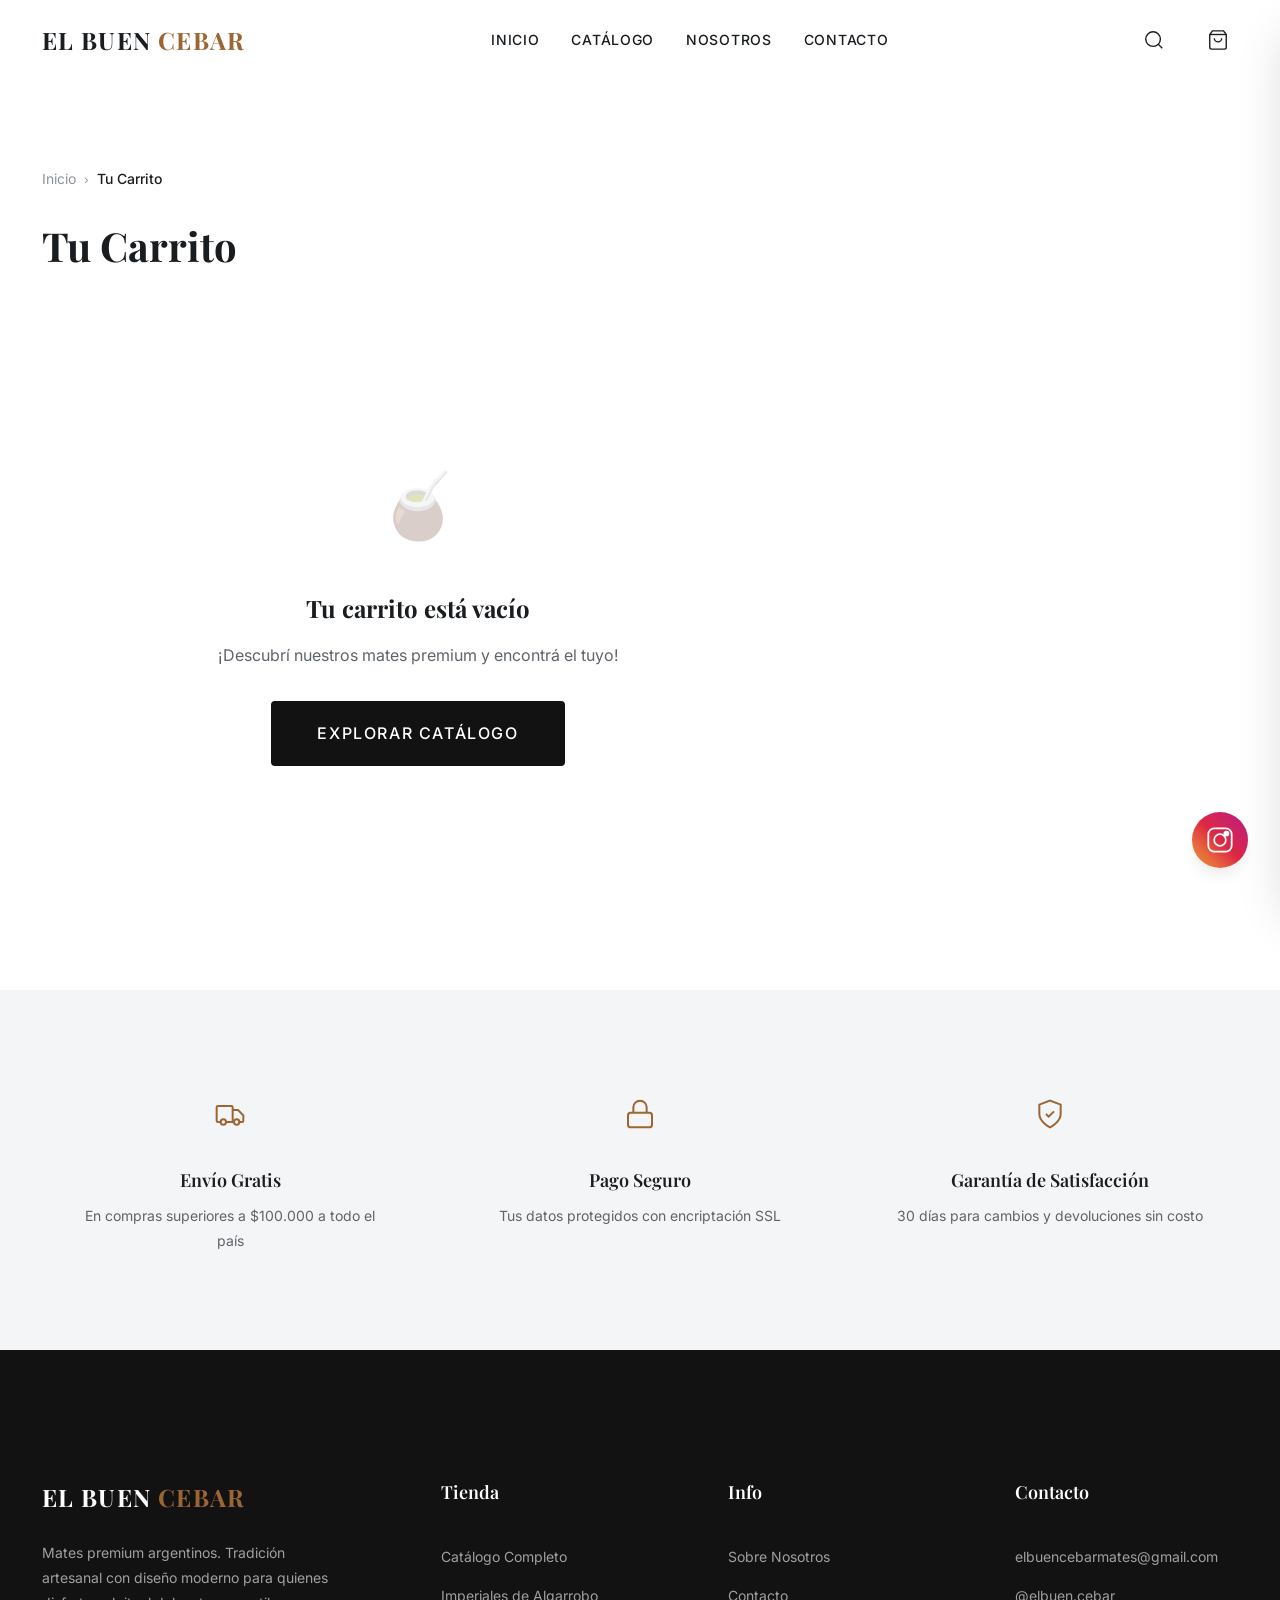
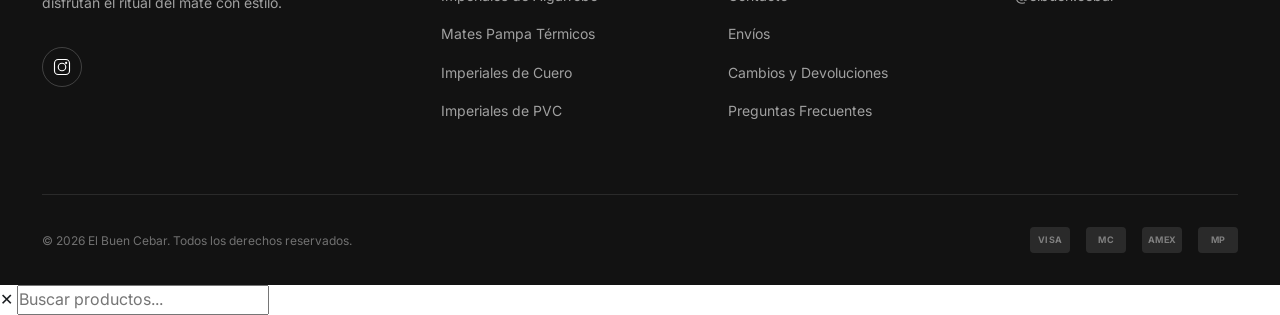
==== commit 4ac5809f: "Rediseno rustico minimalista, filtros por material/modelo y actualizacion de limites de envio" ====
--- a/carrito.html
+++ b/carrito.html
@@ -1,4 +1,4 @@
-﻿<!DOCTYPE html>
+<!DOCTYPE html>
 <html lang="es-AR">
 <head>
   <meta charset="UTF-8">
@@ -41,15 +41,37 @@
       <a href="index.html" class="nav__logo">El Buen <span>Cebar</span></a>
       <ul class="nav__links">
         <li><a href="index.html" class="nav__link">Inicio</a></li>
-        <li><a href="catalogo.html" class="nav__link">Catálogo</a></li>
+        <li class="nav__link-wrapper">
+          <a href="catalogo.html" class="nav__link">Catálogo</a>
+          <div class="nav__dropdown">
+            <div class="nav__dropdown-col">
+              <h4 class="nav__dropdown-title">Por Material</h4>
+              <ul class="nav__dropdown-list">
+                <li><a href="catalogo.html?material=calabaza" class="nav__dropdown-link">Calabaza</a></li>
+                <li><a href="catalogo.html?material=acero" class="nav__dropdown-link">Acero Inoxidable</a></li>
+                <li><a href="catalogo.html?material=madera" class="nav__dropdown-link">Madera noble</a></li>
+                <li><a href="catalogo.html?material=cuero" class="nav__dropdown-link">Cuero legítimo</a></li>
+              </ul>
+            </div>
+            <div class="nav__dropdown-col">
+              <h4 class="nav__dropdown-title">Por Modelo</h4>
+              <ul class="nav__dropdown-list">
+                <li><a href="catalogo.html?tipo=imperial" class="nav__dropdown-link">Imperial</a></li>
+                <li><a href="catalogo.html?tipo=torpedo" class="nav__dropdown-link">Torpedo</a></li>
+                <li><a href="catalogo.html?tipo=camionero" class="nav__dropdown-link">Camionero</a></li>
+                <li><a href="catalogo.html" class="nav__dropdown-link">Ver todo</a></li>
+              </ul>
+            </div>
+          </div>
+        </li>
         <li><a href="nosotros.html" class="nav__link">Nosotros</a></li>
         <li><a href="contacto.html" class="nav__link">Contacto</a></li>
       </ul>
       <div class="nav__actions">
-        <button class="nav__action-btn" data-search-toggle>
+        <button class="nav__action-btn" data-search-toggle aria-label="Buscar">
           <svg viewBox="0 0 24 24"><circle cx="11" cy="11" r="8"/><path d="m21 21-4.3-4.3"/></svg>
         </button>
-        <button class="nav__action-btn" data-cart-toggle>
+        <button class="nav__action-btn" data-cart-toggle aria-label="Carrito">
           <svg viewBox="0 0 24 24"><path d="M6 2 3 6v14a2 2 0 0 0 2 2h14a2 2 0 0 0 2-2V6l-3-4Z"/><path d="M3 6h18"/><path d="M16 10a4 4 0 0 1-8 0"/></svg>
           <span class="nav__cart-count" style="display:none">0</span>
         </button>
@@ -110,7 +132,7 @@
           <!-- Shipping -->
           <div class="cart-summary__row">
             <span>Envío</span>
-            <span style="color:var(--color-success); font-weight:var(--weight-medium)">Gratis +$20.000</span>
+            <span style="color:var(--color-success); font-weight:var(--weight-medium)">Gratis +$100.000</span>
           </div>
 
           <!-- Coupon -->
@@ -166,7 +188,7 @@
             <svg viewBox="0 0 24 24"><path d="M5 18H3c-.6 0-1-.4-1-1V7c0-.6.4-1 1-1h10c.6 0 1 .4 1 1v11"/><path d="M14 9h4l4 4v4c0 .6-.4 1-1 1h-2"/><circle cx="7" cy="18" r="2"/><path d="M15 18H9"/><circle cx="17" cy="18" r="2"/></svg>
           </div>
           <h4 class="benefit__title">Envío Gratis</h4>
-          <p class="benefit__text">En compras superiores a $20.000 a todo el país</p>
+          <p class="benefit__text">En compras superiores a $100.000 a todo el país</p>
         </div>
 
         <!-- Benefit 2: Secure Payment -->
@@ -202,17 +224,18 @@
           <a href="index.html" class="nav__logo" style="font-size:1.5rem">El Buen <span>Cebar</span></a>
           <p class="footer__brand-description">Mates premium argentinos. Tradición artesanal con diseño moderno para quienes disfrutan el ritual del mate con estilo.</p>
           <div class="footer__social">
-            <a href="https://instagram.com/elbuen.cebar" target="_blank" class="footer__social-link" aria-label="Instagram">
-              <svg viewBox="0 0 24 24"><rect x="2" y="2" width="20" height="20" rx="5"/><circle cx="12" cy="12" r="5"/><circle cx="17.5" cy="6.5" r="1.5"/></svg>
+            <a href="https://instagram.com/elbuen.cebar" target="_blank" rel="noopener" class="footer__social-link" aria-label="Instagram">
+              <svg viewBox="0 0 24 24"><rect x="2" y="2" width="20" height="20" rx="5" fill="none" stroke="currentColor" stroke-width="1.5"/><circle cx="12" cy="12" r="5" fill="none" stroke="currentColor" stroke-width="1.5"/><circle cx="17.5" cy="6.5" r="1.5" fill="currentColor"/></svg>
             </a>
           </div>
         </div>
         <div class="footer__col">
           <h4 class="footer__col-title">Tienda</h4>
-          <a href="catalogo.html" class="footer__link">Catálogo</a>
+          <a href="catalogo.html" class="footer__link">Catálogo Completo</a>
           <a href="catalogo.html?cat=algarrobo" class="footer__link">Imperiales de Algarrobo</a>
-          <a href="catalogo.html?cat=pampa" class="footer__link">Mates Pampa</a>
+          <a href="catalogo.html?cat=pampa" class="footer__link">Mates Pampa Térmicos</a>
           <a href="catalogo.html?cat=cuero" class="footer__link">Imperiales de Cuero</a>
+          <a href="catalogo.html?cat=pvc" class="footer__link">Imperiales de PVC</a>
         </div>
         <div class="footer__col">
           <h4 class="footer__col-title">Info</h4>
@@ -220,16 +243,16 @@
           <a href="contacto.html" class="footer__link">Contacto</a>
           <a href="#" class="footer__link">Envíos</a>
           <a href="#" class="footer__link">Cambios y Devoluciones</a>
+          <a href="#" class="footer__link">Preguntas Frecuentes</a>
         </div>
         <div class="footer__col">
           <h4 class="footer__col-title">Contacto</h4>
-          <a href="mailto:hola@elbuencebar.com" class="footer__link">hola@elbuencebar.com</a>
-          <a href="https://wa.me/5491100000000" class="footer__link">WhatsApp</a>
-          <a href="https://instagram.com/elbuen.cebar" class="footer__link">@elbuen.cebar</a>
+          <a href="mailto:elbuencebarmates@gmail.com" class="footer__link">elbuencebarmates@gmail.com</a>
+          <a href="https://instagram.com/elbuen.cebar" class="footer__link" target="_blank" rel="noopener">@elbuen.cebar</a>
         </div>
       </div>
       <div class="footer__bottom">
-        <p>© 2026 El Buen Cebar. Todos los derechos reservados.</p>
+        <p>&copy; 2026 El Buen Cebar. Todos los derechos reservados.</p>
         <div class="footer__payment-icons">
           <span class="footer__payment-icon">VISA</span>
           <span class="footer__payment-icon">MC</span>
@@ -273,10 +296,10 @@
 
 
   <!-- ═══════════════════════════════════════════
-       WHATSAPP FLOAT
-       ═══════════════════════════════════════════ -->
-  <a href="https://wa.me/5491100000000?text=Hola! Me interesa un mate premium" target="_blank" class="whatsapp-float visible" aria-label="WhatsApp">
-    <svg viewBox="0 0 24 24"><path d="M17.472 14.382c-.297-.149-1.758-.867-2.03-.967-.273-.099-.471-.148-.67.15-.197.297-.767.966-.94 1.164-.173.199-.347.223-.644.075-.297-.15-1.255-.463-2.39-1.475-.883-.788-1.48-1.761-1.653-2.059-.173-.297-.018-.458.13-.606.134-.133.298-.347.446-.52.149-.174.198-.298.298-.497.099-.198.05-.371-.025-.52-.075-.149-.669-1.612-.916-2.207-.242-.579-.487-.5-.669-.51-.173-.008-.371-.01-.57-.01-.198 0-.52.074-.792.372-.272.297-1.04 1.016-1.04 2.479 0 1.462 1.065 2.875 1.213 3.074.149.198 2.096 3.2 5.077 4.487.709.306 1.262.489 1.694.625.712.227 1.36.195 1.871.118.571-.085 1.758-.719 2.006-1.413.248-.694.248-1.289.173-1.413-.074-.124-.272-.198-.57-.347m-5.421 7.403h-.004a9.87 9.87 0 01-5.031-1.378l-.361-.214-3.741.982.998-3.648-.235-.374a9.86 9.86 0 01-1.51-5.26c.001-5.45 4.436-9.884 9.888-9.884 2.64 0 5.122 1.03 6.988 2.898a9.825 9.825 0 012.893 6.994c-.003 5.45-4.437 9.884-9.885 9.884m8.413-18.297A11.815 11.815 0 0012.05 0C5.495 0 .16 5.335.157 11.892c0 2.096.547 4.142 1.588 5.945L.057 24l6.305-1.654a11.882 11.882 0 005.683 1.448h.005c6.554 0 11.89-5.335 11.893-11.893a11.821 11.821 0 00-3.48-8.413z"/></svg>
+       INSTAGRAM FLOAT
+       ═══════════════════════════════════════════ -->
+  <a href="https://instagram.com/elbuen.cebar" target="_blank" rel="noopener" class="instagram-float visible" aria-label="Seguinos en Instagram">
+    <svg viewBox="0 0 24 24"><rect x="2" y="2" width="20" height="20" rx="5" fill="none" stroke="currentColor" stroke-width="1.5"/><circle cx="12" cy="12" r="5" fill="none" stroke="currentColor" stroke-width="1.5"/><circle cx="17.5" cy="6.5" r="1.5" fill="currentColor"/></svg>
   </a>
 
 
--- a/css/variables.css
+++ b/css/variables.css
@@ -5,28 +5,29 @@
 
 :root {
   /* ── Colors ── */
-  --color-primary:        #0A0A0A;
-  --color-primary-rgb:    10, 10, 10;
-  --color-bg:             #FAFAF5;
-  --color-bg-rgb:         250, 250, 245;
+  --color-primary:        #121212;
+  --color-primary-rgb:    18, 18, 18;
+  --color-bg:             #FFFFFF;
+  --color-bg-rgb:         255, 255, 255;
   --color-white:          #FFFFFF;
-  --color-beige:          #C9B99A;
-  --color-beige-light:    #DDD3BC;
-  --color-gold:           #B8954F;
-  --color-gold-light:     #D4B068;
-  --color-gold-dark:      #96783F;
-  --color-wood:           #5C3D2E;
-  --color-wood-light:     #7A5640;
-  --color-text:           #1A1A1A;
-  --color-text-secondary: #6B6B6B;
-  --color-text-muted:     #999999;
-  --color-surface:        #F5F0E8;
-  --color-surface-dark:   #EDE6D8;
-  --color-border:         #E5E0D5;
-  --color-border-light:   #F0EDE6;
+  --color-beige:          #8E9094;
+  --color-beige-light:    #D1D3D6;
+  --color-gold:           #9C6634;
+  --color-gold-light:     #B57E4A;
+  --color-gold-dark:      #6F421C;
+  --color-wood:           #9C6634;
+  --color-wood-light:     #B57E4A;
+  --color-wood-dark:      #6F421C;
+  --color-text:           #1A1D20;
+  --color-text-secondary: #5E646A;
+  --color-text-muted:     #8E949D;
+  --color-surface:        #F4F5F7;
+  --color-surface-dark:   #E9ECEF;
+  --color-border:         #E2E5E9;
+  --color-border-light:   #F1F3F5;
   --color-success:        #2D6A4F;
   --color-error:          #9B2226;
-  --color-overlay:        rgba(10, 10, 10, 0.6);
+  --color-overlay:        rgba(18, 18, 18, 0.6);
 
   /* ── Typography ── */
   --font-display:  'Playfair Display', 'Georgia', serif;
@@ -132,7 +133,7 @@
 
 /* ── Dark surface overrides (for dark sections) ── */
 .theme-dark {
-  --color-text:           #FAFAF5;
+  --color-text:           #FFFFFF;
   --color-text-secondary: #B0B0B0;
   --color-border:         rgba(255, 255, 255, 0.1);
 }
--- a/css/components.css
+++ b/css/components.css
@@ -1369,3 +1369,166 @@
   color: var(--color-text-secondary);
   margin-bottom: var(--space-xl);
 }
+
+
+/* ── DROPDOWN FILTERS (TODO MATES STYLE) ── */
+.nav__link-wrapper {
+  position: relative;
+}
+
+.nav__dropdown {
+  position: absolute;
+  top: 100%;
+  left: 50%;
+  transform: translateX(-50%) translateY(15px);
+  width: 440px;
+  background-color: var(--color-white);
+  border: 2px solid var(--color-primary); /* Marked borders */
+  padding: var(--space-lg) var(--space-xl);
+  display: grid;
+  grid-template-columns: 1fr 1fr;
+  gap: var(--space-xl);
+  opacity: 0;
+  visibility: hidden;
+  transition: opacity var(--duration-base) var(--ease-out),
+              transform var(--duration-base) var(--ease-out),
+              visibility var(--duration-base) var(--ease-out);
+  z-index: var(--z-dropdown);
+  text-align: left;
+}
+
+.nav__dropdown::before {
+  content: '';
+  position: absolute;
+  top: -8px;
+  left: 50%;
+  transform: translateX(-50%) rotate(45deg);
+  width: 12px;
+  height: 12px;
+  background-color: var(--color-white);
+  border-top: 2px solid var(--color-primary);
+  border-left: 2px solid var(--color-primary);
+}
+
+.nav__link-wrapper:hover .nav__dropdown,
+.nav__link-wrapper:focus-within .nav__dropdown {
+  opacity: 1;
+  visibility: visible;
+  transform: translateX(-50%) translateY(0);
+}
+
+.nav__dropdown-title {
+  font-family: var(--font-display);
+  font-size: var(--text-xs);
+  font-weight: var(--weight-bold);
+  color: var(--color-gold); /* Wood Color */
+  text-transform: uppercase;
+  letter-spacing: var(--tracking-wider);
+  margin-bottom: var(--space-sm);
+  border-bottom: 2px solid var(--color-gold);
+  padding-bottom: var(--space-2xs);
+}
+
+.nav__dropdown-list {
+  display: flex;
+  flex-direction: column;
+  gap: var(--space-2xs);
+  list-style: none;
+  padding: 0;
+  margin: 0;
+}
+
+.nav__dropdown-link {
+  font-size: var(--text-sm);
+  color: var(--color-text-secondary);
+  text-transform: none;
+  font-weight: var(--weight-regular);
+  letter-spacing: normal;
+  display: block;
+  padding-block: var(--space-2xs);
+  transition: color var(--duration-fast), padding-left var(--duration-fast);
+}
+
+.nav__dropdown-link:hover {
+  color: var(--color-primary);
+  padding-left: var(--space-2xs);
+}
+
+
+/* ── RUSTIC MINIMALISM & MARKED BORDERS OVERRIDES ── */
+.product-card {
+  border: 1px solid var(--color-border) !important;
+  box-shadow: none !important;
+  border-radius: var(--radius-sm) !important;
+  transition: border-color var(--duration-base) var(--ease-out), box-shadow var(--duration-base) var(--ease-out) !important;
+}
+
+.product-card:hover {
+  border-color: var(--color-primary) !important;
+  box-shadow: var(--shadow-sm) !important;
+}
+
+.btn {
+  border-radius: var(--radius-sm) !important;
+  border: 2px solid currentColor !important;
+}
+
+.btn--primary {
+  background-color: var(--color-primary) !important;
+  color: var(--color-white) !important;
+  border-color: var(--color-primary) !important;
+}
+
+.btn--primary:hover {
+  background-color: var(--color-white) !important;
+  color: var(--color-primary) !important;
+}
+
+.btn--outline-gold {
+  border-color: var(--color-gold) !important;
+  color: var(--color-gold) !important;
+}
+
+.btn--outline-gold:hover {
+  background-color: var(--color-gold) !important;
+  color: var(--color-white) !important;
+}
+
+
+/* ── INSTAGRAM FLOATING BUTTON (REPLACES WHATSAPP) ── */
+.instagram-float {
+  position: fixed;
+  bottom: var(--space-xl);
+  right: var(--space-xl);
+  z-index: var(--z-sticky);
+  width: 56px;
+  height: 56px;
+  border-radius: 50%;
+  background: linear-gradient(45deg, #F09433 0%, #E6683C 25%, #DC2743 50%, #CC2366 75%, #BC1888 100%);
+  color: var(--color-white);
+  display: flex;
+  align-items: center;
+  justify-content: center;
+  box-shadow: var(--shadow-lg);
+  transition: transform var(--duration-base) var(--ease-spring), opacity var(--duration-base);
+  opacity: 0;
+  visibility: hidden;
+}
+
+.instagram-float.visible {
+  opacity: 1;
+  visibility: visible;
+}
+
+.instagram-float:hover {
+  transform: scale(1.1);
+}
+
+.instagram-float svg {
+  width: 28px;
+  height: 28px;
+  stroke: currentColor;
+  fill: none;
+  stroke-width: 2;
+}
+
